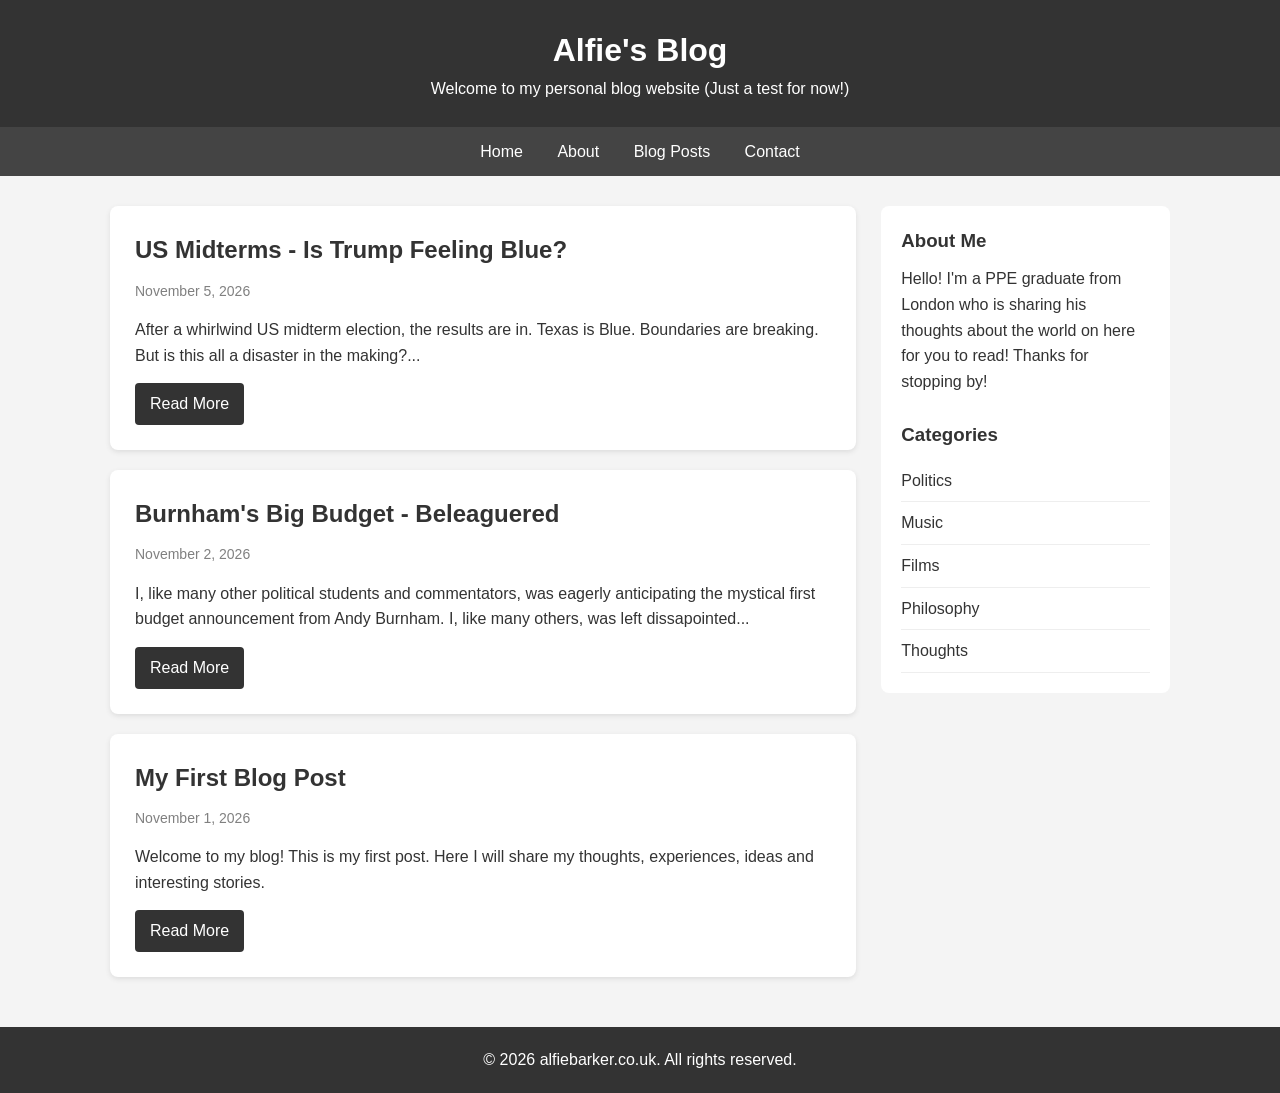
==== index.html @ a3856bff "Correct ellipsis in US Midterms article Fix ellipsis in the article summary." ====
<!DOCTYPE html>
<html lang="en">
<head>
    <meta charset="UTF-8">
    <meta name="viewport" content="width=device-width, initial-scale=1.0">
    <title>Alfie Barker</title>
    <link rel="stylesheet" href="websitestyle.css">
</head>

<body>

    <header>
        <h1>Alfie's Blog</h1>
        <p>Welcome to my personal blog website (Just a test for now!)</p>
    </header>

    <nav>
        <a href="#">Home</a>
        <a href="#">About</a>
        <a href="#">Blog Posts</a>
        <a href="#">Contact</a>
    </nav>

    <div class="container">

        <main>
            <article>
                <h2>US Midterms - Is Trump Feeling Blue?</h2>
                <p class="date">November 5, 2026</p>
                <p>
                    After a whirlwind US midterm election, the results are in. Texas is Blue.
                    Boundaries are breaking. But is this all a disaster in the making?...
                </p>
                <a href="post3.html" class="read-more">Read More</a>
            </article>
            
            <article>
                <h2>Burnham's Big Budget - Beleaguered</h2>
                <p class="date">November 2, 2026</p>
                <p>
                    I, like many other political students and commentators,
                    was eagerly anticipating the mystical first budget announcement
                    from Andy Burnham. I, like many others, was left dissapointed...
                </p>
                <a href="post2.html" class="read-more">Read More</a>
            </article>
            
            <article>
                <h2>My First Blog Post</h2>
                <p class="date">November 1, 2026</p>
                <p>
                    Welcome to my blog! This is my first post.
                    Here I will share my thoughts, experiences,
                    ideas and interesting stories.
                </p>
                <a href="post1.html" class="read-more">Read More</a>
            </article>
        </main>

        <aside>
            <h3>About Me</h3>
            <p>Hello! I'm a PPE graduate from London who is sharing his thoughts about the world 
                on here for you to read! Thanks for stopping by!</p>

            <br>

            <h3>Categories</h3>
            <ul>
                <li><a href="#">Politics</a></li>
                <li><a href="#">Music</a></li>
                <li><a href="#">Films</a></li>
                <li><a href="#">Philosophy</a></li>
                <li><a href="#">Thoughts</a></li>
            </ul>
        </aside>

    </div>

    <footer>
        <p>&copy; 2026 alfiebarker.co.uk. All rights reserved.</p>
    </footer>

</body>
</html>
---- websitestyle.css ----
* {
            margin: 0;
            padding: 0;
            box-sizing: border-box;
        }

        body {
            font-family: Arial, sans-serif;
            background: #f4f4f4;
            color: #333;
            line-height: 1.6;
        }

        header {
            background: #333;
            color: white;
            padding: 25px;
            text-align: center;
        }

        nav {
            background: #444;
            padding: 12px;
            text-align: center;
        }

        nav a {
            color: white;
            text-decoration: none;
            margin: 0 15px;
        }

        nav a:hover {
            color: #6d41a1;
        }

        .container {
            max-width: 1100px;
            margin: 30px auto;
            padding: 0 20px;
            display: flex;
            gap: 25px;
        }

        main {
            flex: 3;
        }

        article {
            background: white;
            padding: 25px;
            margin-bottom: 20px;
            border-radius: 8px;
            box-shadow: 0 2px 5px #ddd;
        }

        article h2 {
            color: #333;
            margin-bottom: 10px;
        }

        .date {
            color: #888;
            font-size: 14px;
            margin-bottom: 15px;
        }

        article p {
            margin-bottom: 15px;
        }

        .read-more {
            display: inline-block;
            background: #333;
            color: white;
            padding: 8px 15px;
            text-decoration: none;
            border-radius: 4px;
        }

        .read-more:hover {
            background: #6d41a1;
        }

        aside {
            flex: 1;
            background: white;
            padding: 20px;
            border-radius: 8px;
            height: fit-content;
        }

        aside h3 {
            margin-bottom: 10px;
        }

        aside ul {
            list-style: none;
        }

        aside li {
            padding: 8px 0;
            border-bottom: 1px solid #eee;
        }

        aside a {
            color: #333;
            text-decoration: none;
        }
/* style for specific blog pages */
		.content {
            max-width: 800px;
            margin: 40px auto;
            background: white;
            padding: 35px;
            border-radius: 8px;
		}

		.date {
            color: gray;
            font-size: 14px;
        }

        .back {
            display: inline-block;
            background: #333;
            color: white;
            text-decoration: none;
            padding: 10px 18px;
            border-radius: 5px;
            margin-top: 20px;
        }

        .back:hover {
            background: #9500ff;
        }
/* end of specific blog page style commands */

        footer {
            background: #333;
            color: white;
            text-align: center;
            padding: 20px;
            margin-top: 30px;
        }

        @media (max-width: 700px) {
            .container {
                flex-direction: column;
            }

            nav a {
                display: inline-block;
                margin: 5px;
            }
        }
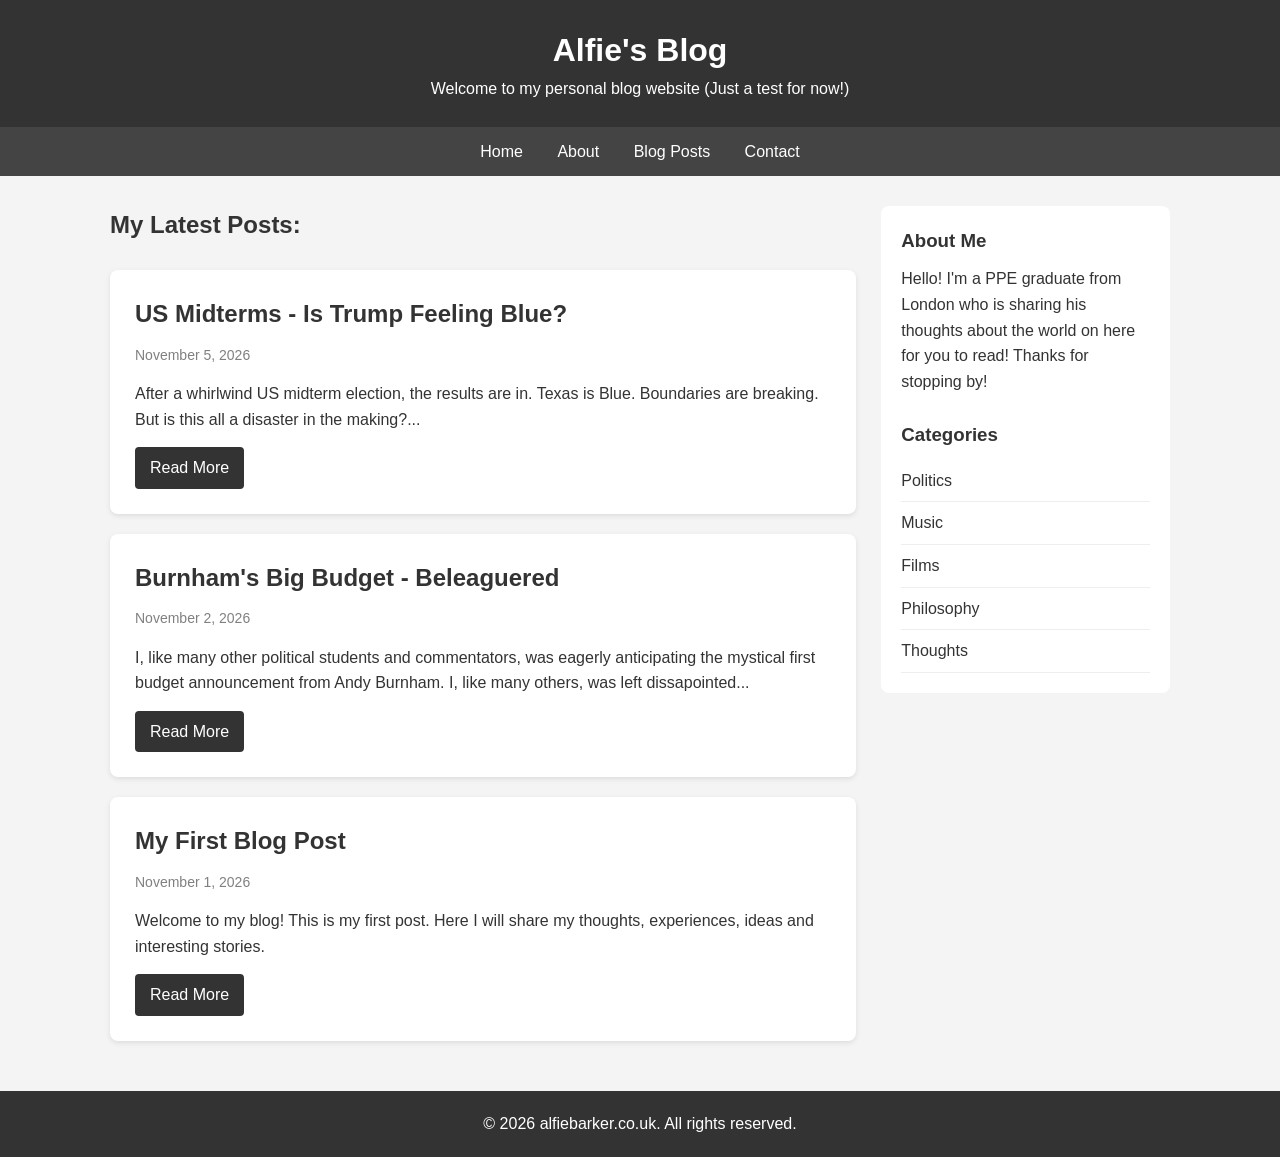
==== commit e7608001: "Add section for latest posts in index.html" ====
--- a/index.html
+++ b/index.html
@@ -25,6 +25,10 @@
     <div class="container">
 
         <main>
+            <div>
+	<h2>My Latest Posts:</h2>
+</div>
+<br>
             <article>
                 <h2>US Midterms - Is Trump Feeling Blue?</h2>
                 <p class="date">November 5, 2026</p>
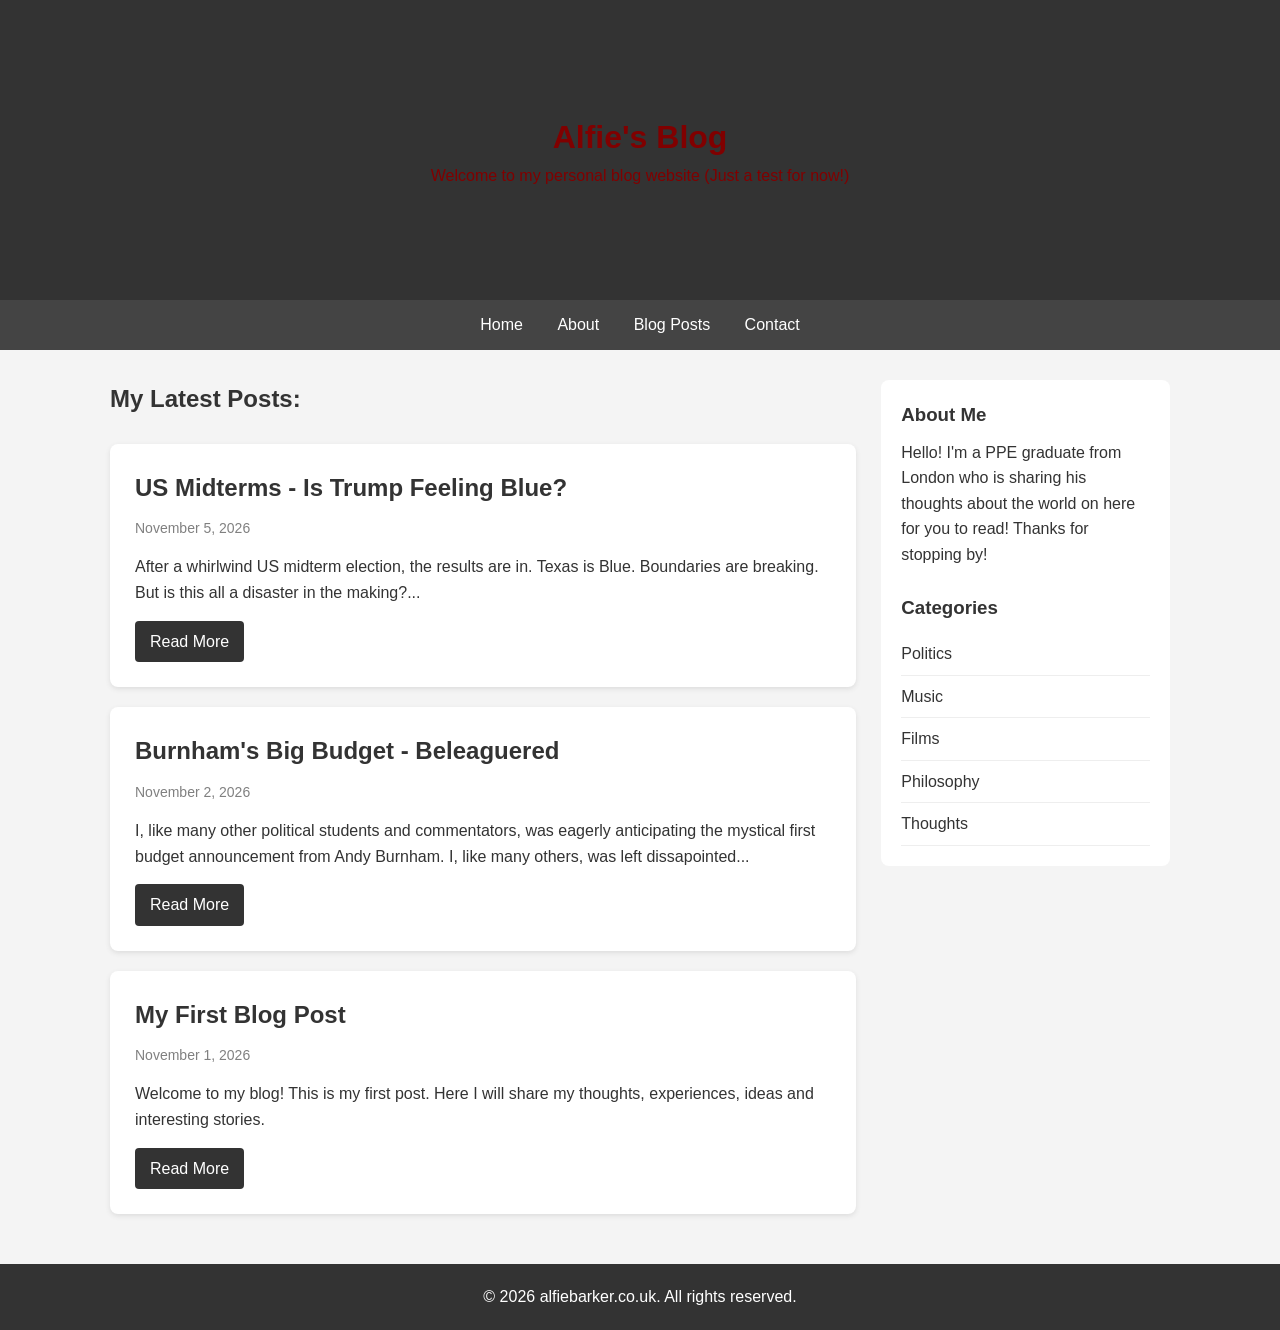
==== commit 9add4430: "Update header with hero image and text Replaced header structure with a hero image and text." ====
--- a/index.html
+++ b/index.html
@@ -11,8 +11,12 @@
 <body>
 
     <header>
-        <h1>Alfie's Blog</h1>
-        <p>Welcome to my personal blog website (Just a test for now!)</p>
+		<div class="hero-image">
+		<div class="hero-text">
+       		<h1>Alfie's Blog</h1>
+        	<p>Welcome to my personal blog website (Just a test for now!)</p>
+		</div>
+		</div> 
     </header>
 
     <nav>
--- a/websitestyle.css
+++ b/websitestyle.css
@@ -18,6 +18,25 @@
             padding: 25px;
             text-align: center;
         }
+.hero-image {
+	  background-image: url("London Skyline.png");
+	  background-colour: #333;
+	  height: 250px;
+	  background-position: center;
+	  background-repeat: no-repeat;
+	  background-size: cover;
+	  position: relative;
+	}
+	.hero-text {
+  	  text-align: center;
+ 	  position: absolute;
+  	  top: 50%;
+	  left: 50%;
+	  transform: translate(-50%, -50%);
+	  color: maroon;
+	  font-family: Arial, sans-serif;
+	width: 100%;
+	}
 
         nav {
             background: #444;
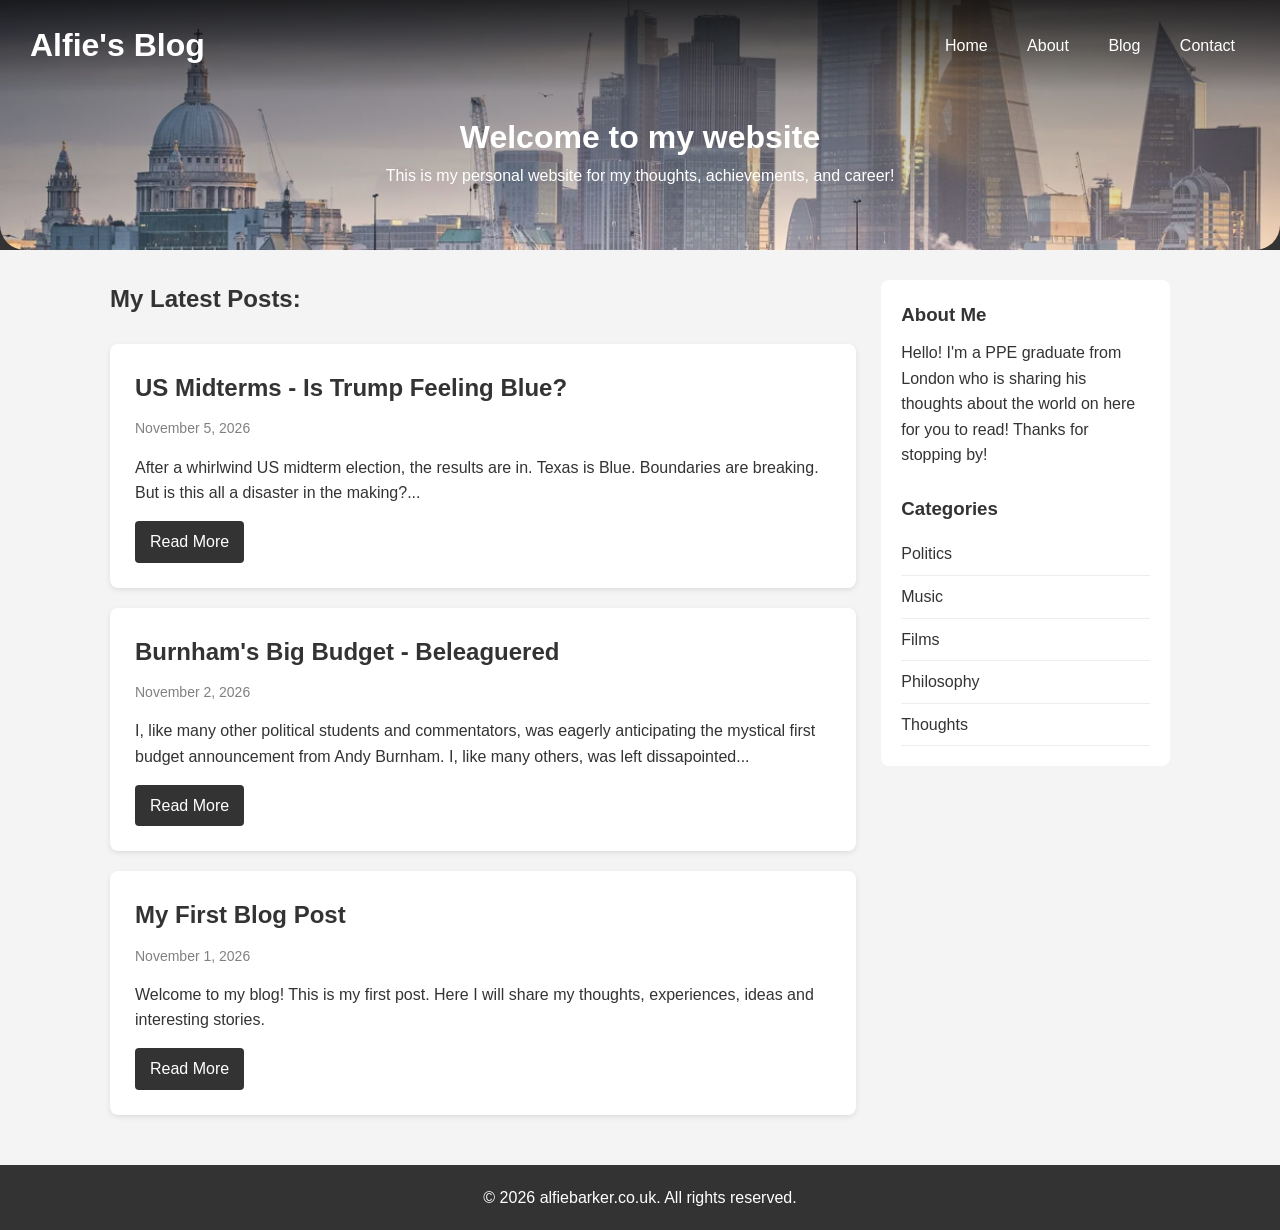
==== commit ab9ec9c0: "changed navigation and updated hero section Updated navigation structure and hero text in index.html" ====
--- a/index.html
+++ b/index.html
@@ -12,19 +12,21 @@
 
     <header>
 		<div class="hero-image">
+		<div class="hero-nav">
+       		<h1>Alfie's Blog</h1>
+			<nav>
+	      		<a href="index.html">Home</a>
+         		<a href="about.html">About</a>
+          		<a href="blog.html">Blog</a>
+          		<a href="contact.html">Contact</a>
+        	</nav>
+		</div>
 		<div class="hero-text">
-       		<h1>Alfie's Blog</h1>
-        	<p>Welcome to my personal blog website (Just a test for now!)</p>
+        	<h1>Welcome to my website</h1>
+<p>This is my personal website for my thoughts, achievements, and career!</p>
 		</div>
 		</div> 
     </header>
-
-    <nav>
-        <a href="#">Home</a>
-        <a href="#">About</a>
-        <a href="#">Blog Posts</a>
-        <a href="#">Contact</a>
-    </nav>
 
     <div class="container">
 
--- a/websitestyle.css
+++ b/websitestyle.css
@@ -15,27 +15,66 @@
         header {
             background: #333;
             color: white;
-            padding: 25px;
+            
             text-align: center;
         }
 .hero-image {
-	  background-image: url("London Skyline.png");
+	  background-image: linear-gradient(rgba(0, 0, 0, 0.5), rgba(0, 0, 0, 0)), 
+		  url("London Skyline.png");
 	  background-colour: #333;
 	  height: 250px;
 	  background-position: center;
 	  background-repeat: no-repeat;
 	  background-size: cover;
-	  position: relative;
+	  position: relative;border-radius: 0 0 25px 25px;
+	  overflow: hidden;
 	}
 	.hero-text {
   	  text-align: center;
  	  position: absolute;
-  	  top: 50%;
+  	  top: 60%;
 	  left: 50%;
 	  transform: translate(-50%, -50%);
-	  color: maroon;
+	  color: white;
 	  font-family: Arial, sans-serif;
 	width: 100%;
+	}
+
+
+	.hero-nav {
+  	  position: fixed;
+   	  top: 0;
+  	  left: 0;
+   	  width: 100%;
+  	  box-sizing: border-box;
+  	  display: flex;
+  	  justify-content: space-between;
+  	  align-items: center;
+  	  padding: 20px 30px;
+	  background: linear-gradient(to bottom, 
+	rgba(0, 0, 0, 0.65), rgba(0, 0, 0, 0));
+	}
+
+	.hero-nav h2 {
+  	   color: white;
+ 	   font-family: Arial, sans-serif;
+ 	   margin: 0;
+	}
+
+	.hero-nav nav {
+    	  background: transparent;
+   	  padding: 0;
+	}
+
+	.hero-nav nav a {
+   	  color: white;
+   	  text-decoration: none;
+  	  margin-left: 20px;
+  	  transition: 0.3s;
+	}
+
+	.hero-nav nav a:hover {
+   	  color: #d6c5a0;
 	}
 
         nav {
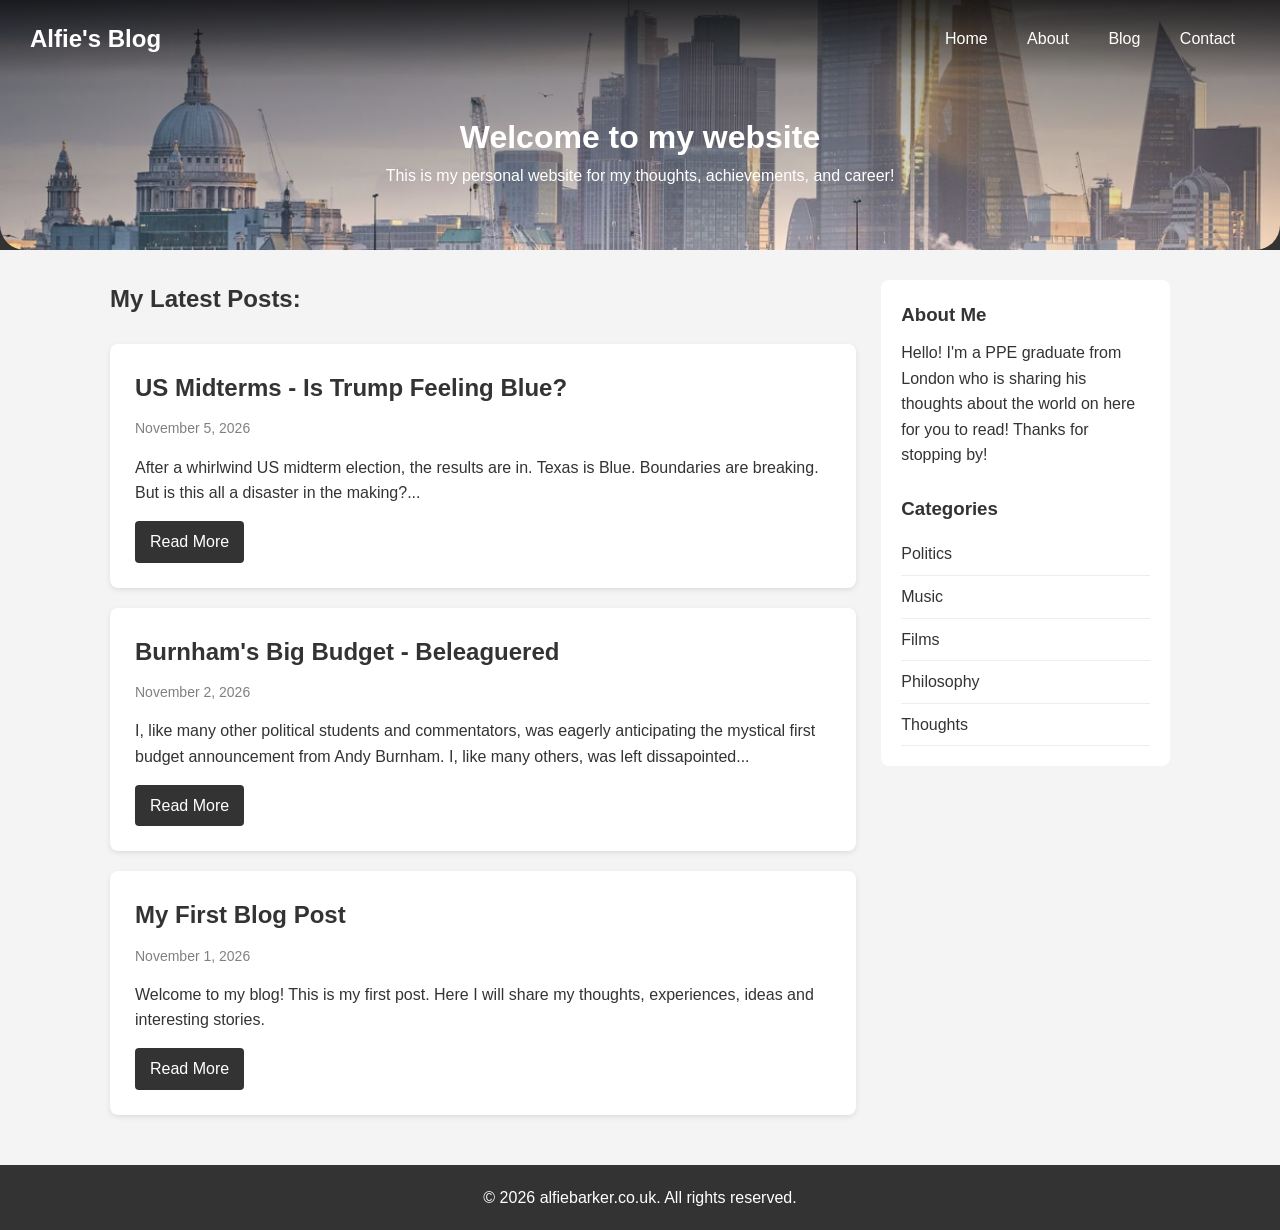
==== commit 79733b31: "Change header from h1 to h2 for blog title" ====
--- a/index.html
+++ b/index.html
@@ -13,7 +13,7 @@
     <header>
 		<div class="hero-image">
 		<div class="hero-nav">
-       		<h1>Alfie's Blog</h1>
+       		<h2>Alfie's Blog</h2>
 			<nav>
 	      		<a href="index.html">Home</a>
          		<a href="about.html">About</a>
--- a/websitestyle.css
+++ b/websitestyle.css
@@ -21,7 +21,7 @@
 .hero-image {
 	  background-image: linear-gradient(rgba(0, 0, 0, 0.5), rgba(0, 0, 0, 0)), 
 		  url("London Skyline.png");
-	  background-colour: #333;
+	  background-colour: white;
 	  height: 250px;
 	  background-position: center;
 	  background-repeat: no-repeat;
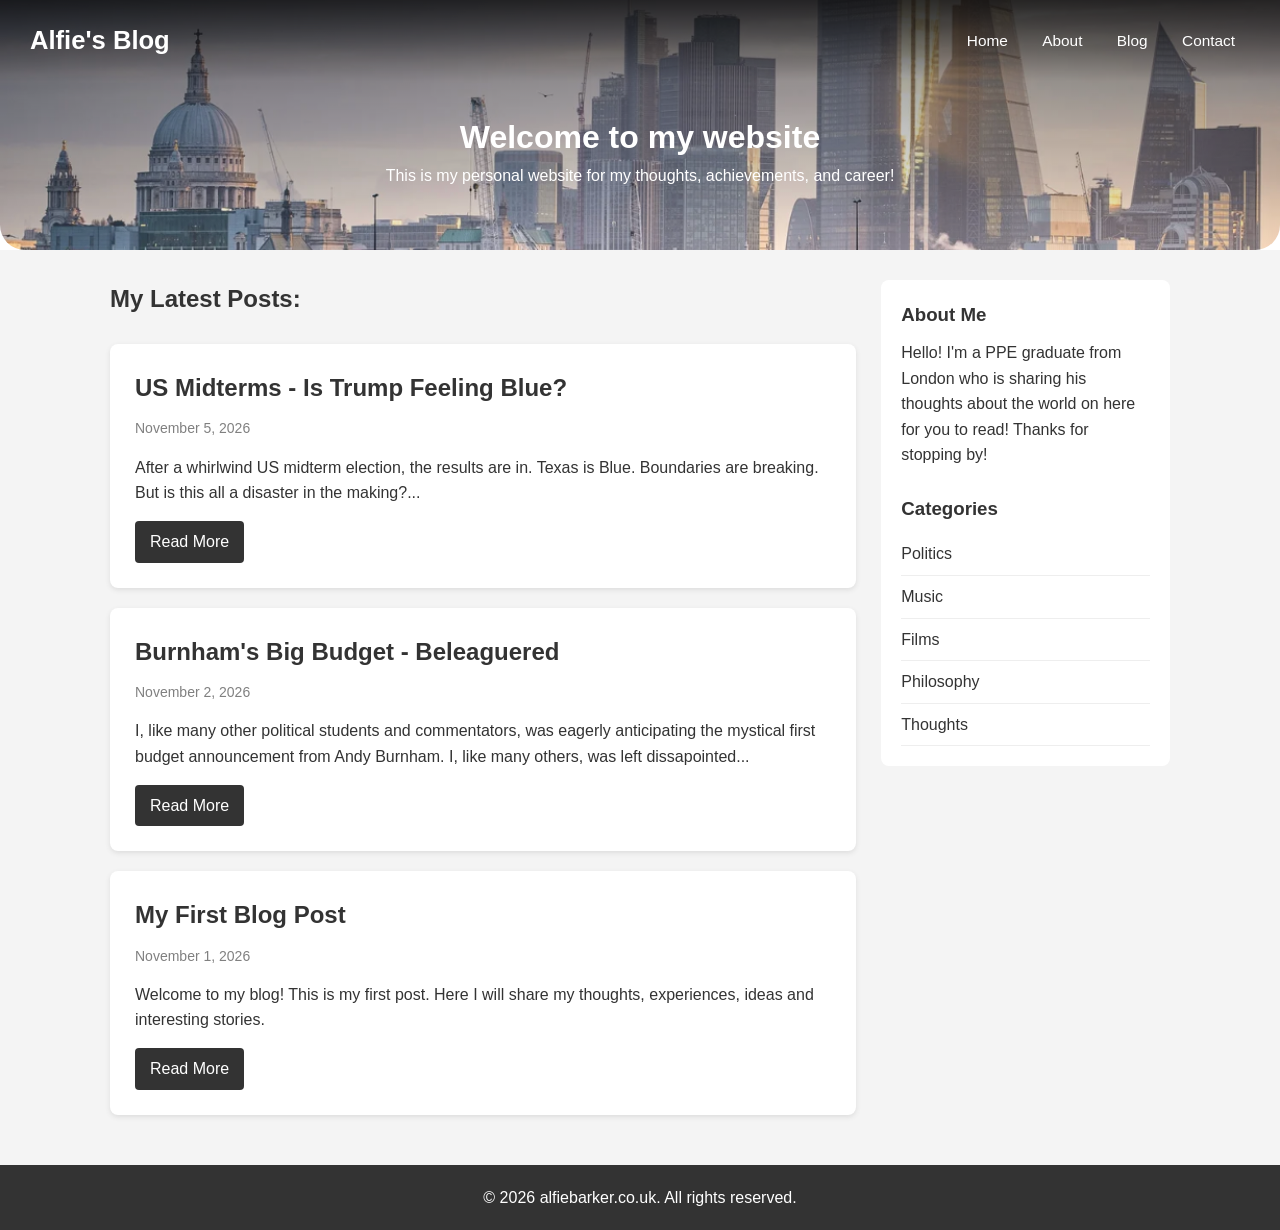
==== commit df78b84c: "Fix link case for Blog page in navigation" ====
--- a/index.html
+++ b/index.html
@@ -17,7 +17,7 @@
 			<nav>
 	      		<a href="index.html">Home</a>
          		<a href="about.html">About</a>
-          		<a href="blog.html">Blog</a>
+          		<a href="Blog.html">Blog</a>
           		<a href="contact.html">Contact</a>
         	</nav>
 		</div>
--- a/websitestyle.css
+++ b/websitestyle.css
@@ -13,7 +13,7 @@
         }
 
         header {
-            background: #333;
+            background: white;
             color: white;
             
             text-align: center;
@@ -46,6 +46,7 @@
    	  top: 0;
   	  left: 0;
    	  width: 100%;
+	  z-index: 1000;
   	  box-sizing: border-box;
   	  display: flex;
   	  justify-content: space-between;
@@ -58,7 +59,7 @@
 	.hero-nav h2 {
   	   color: white;
  	   font-family: Arial, sans-serif;
- 	   margin: 0;
+ 	   font-size: clamp(18px, 2vw, 28px);
 	}
 
 	.hero-nav nav {
@@ -69,8 +70,8 @@
 	.hero-nav nav a {
    	  color: white;
    	  text-decoration: none;
-  	  margin-left: 20px;
-  	  transition: 0.3s;
+  	  text-align: right;
+    font-size: clamp(12px, 1.2vw, 18px);
 	}
 
 	.hero-nav nav a:hover {
@@ -105,6 +106,47 @@
             flex: 3;
         }
 
+.Deetscontainer {
+            max-width: 1100px;
+            margin: 30px auto;
+            padding: 0 20px;
+            display: flex;
+	    flex-direction: column;
+	    align-items: center;
+            gap: 25px;
+        }
+	
+	.box1 {
+	  width: 85%;
+	}
+	
+	.box1 h1 {
+	 font-family: "Staatliches";
+	  font-size: 50px;
+          
+	}
+
+	.box1 p {
+	 color: grey;
+	 font-size: 14px;
+         margin-bottom: 15px;
+	}
+
+	.box2 {
+	   width: 85%;
+   	   padding: 25px;
+  	   border-radius: 8px;
+	}
+	
+	.inner-box {
+	  width: 90%;
+    	  margin: 15px;
+   	  padding: 15px 15px 5px 15px;
+  	  background: white;
+  	  border-radius: 8px;
+  	  box-shadow: 0 2px 5px #cccccc;
+	}
+
         article {
             background: white;
             padding: 25px;
@@ -142,6 +184,8 @@
         }
 
         aside {
+			position: sticky;
+			top: 75px;
             flex: 1;
             background: white;
             padding: 20px;
@@ -206,6 +250,8 @@
         @media (max-width: 700px) {
             .container {
                 flex-direction: column;
+			.hero-nav {
+        		padding: 15px;
             }
 
             nav a {
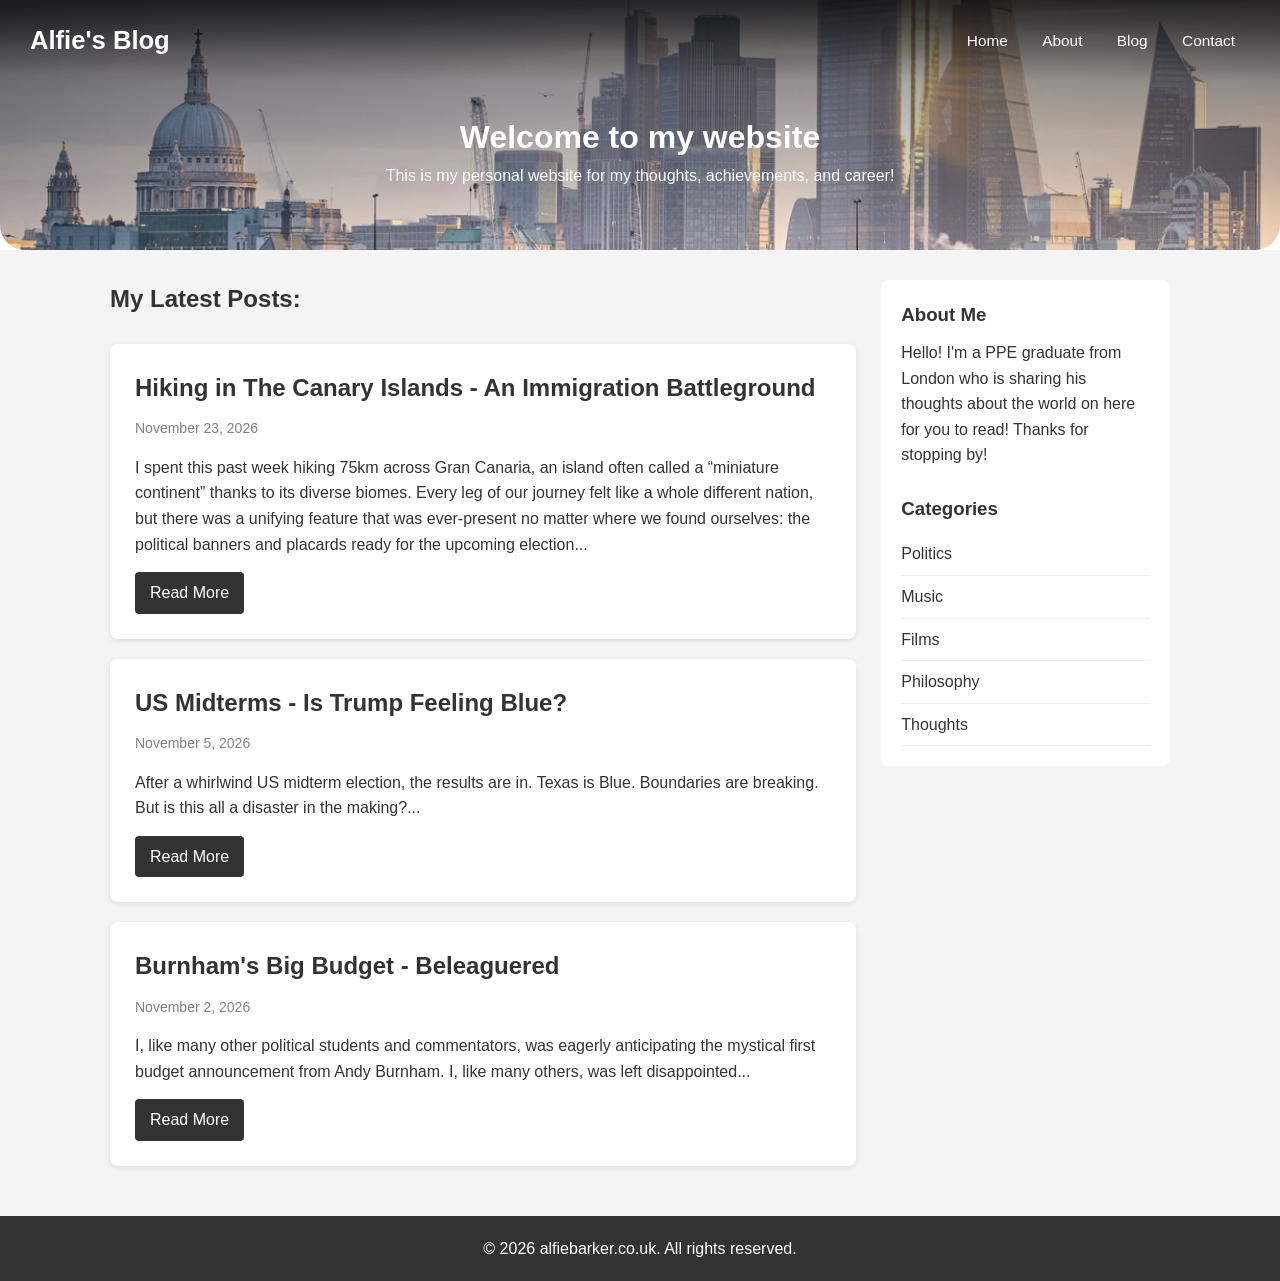
==== commit 9eb3caa8: "Update index.html to display latest posts section Removed old articles and added a section for loadi" ====
--- a/index.html
+++ b/index.html
@@ -17,7 +17,7 @@
 			<nav>
 	      		<a href="index.html">Home</a>
          		<a href="about.html">About</a>
-          		<a href="Blog.html">Blog</a>
+          		<a href="blog.html">Blog</a>
           		<a href="contact.html">Contact</a>
         	</nav>
 		</div>
@@ -35,37 +35,10 @@
 	<h2>My Latest Posts:</h2>
 </div>
 <br>
-            <article>
-                <h2>US Midterms - Is Trump Feeling Blue?</h2>
-                <p class="date">November 5, 2026</p>
-                <p>
-                    After a whirlwind US midterm election, the results are in. Texas is Blue.
-                    Boundaries are breaking. But is this all a disaster in the making?...
-                </p>
-                <a href="post3.html" class="read-more">Read More</a>
-            </article>
-            
-            <article>
-                <h2>Burnham's Big Budget - Beleaguered</h2>
-                <p class="date">November 2, 2026</p>
-                <p>
-                    I, like many other political students and commentators,
-                    was eagerly anticipating the mystical first budget announcement
-                    from Andy Burnham. I, like many others, was left dissapointed...
-                </p>
-                <a href="post2.html" class="read-more">Read More</a>
-            </article>
-            
-            <article>
-                <h2>My First Blog Post</h2>
-                <p class="date">November 1, 2026</p>
-                <p>
-                    Welcome to my blog! This is my first post.
-                    Here I will share my thoughts, experiences,
-                    ideas and interesting stories.
-                </p>
-                <a href="post1.html" class="read-more">Read More</a>
-            </article>
+            <section id="latest-posts">
+    <p>Loading latest posts...</p>
+	    </section>
+			
         </main>
 
         <aside>
@@ -90,6 +63,8 @@
     <footer>
         <p>&copy; 2026 alfiebarker.co.uk. All rights reserved.</p>
     </footer>
-
+	
+<script src="latest-posts.js"></script>
+	
 </body>
 </html>
--- a/websitestyle.css
+++ b/websitestyle.css
@@ -146,6 +146,22 @@
   	  border-radius: 8px;
   	  box-shadow: 0 2px 5px #cccccc;
 	}
+	.blogbox {
+    	 display: block;
+    	 width: 85%;
+   	 background: white;
+   	 padding: 25px;
+   	 border-radius: 8px;
+   	 text-decoration: none;
+   	 color: inherit;
+   	 transition: background 0.3s ease;
+	 box-shadow: 0 2px 5px #cccccc;
+	 }
+
+	.blogbox:hover {
+   	 background: #DDD7CC;
+   	 cursor: pointer;
+	}
 
         article {
             background: white;
